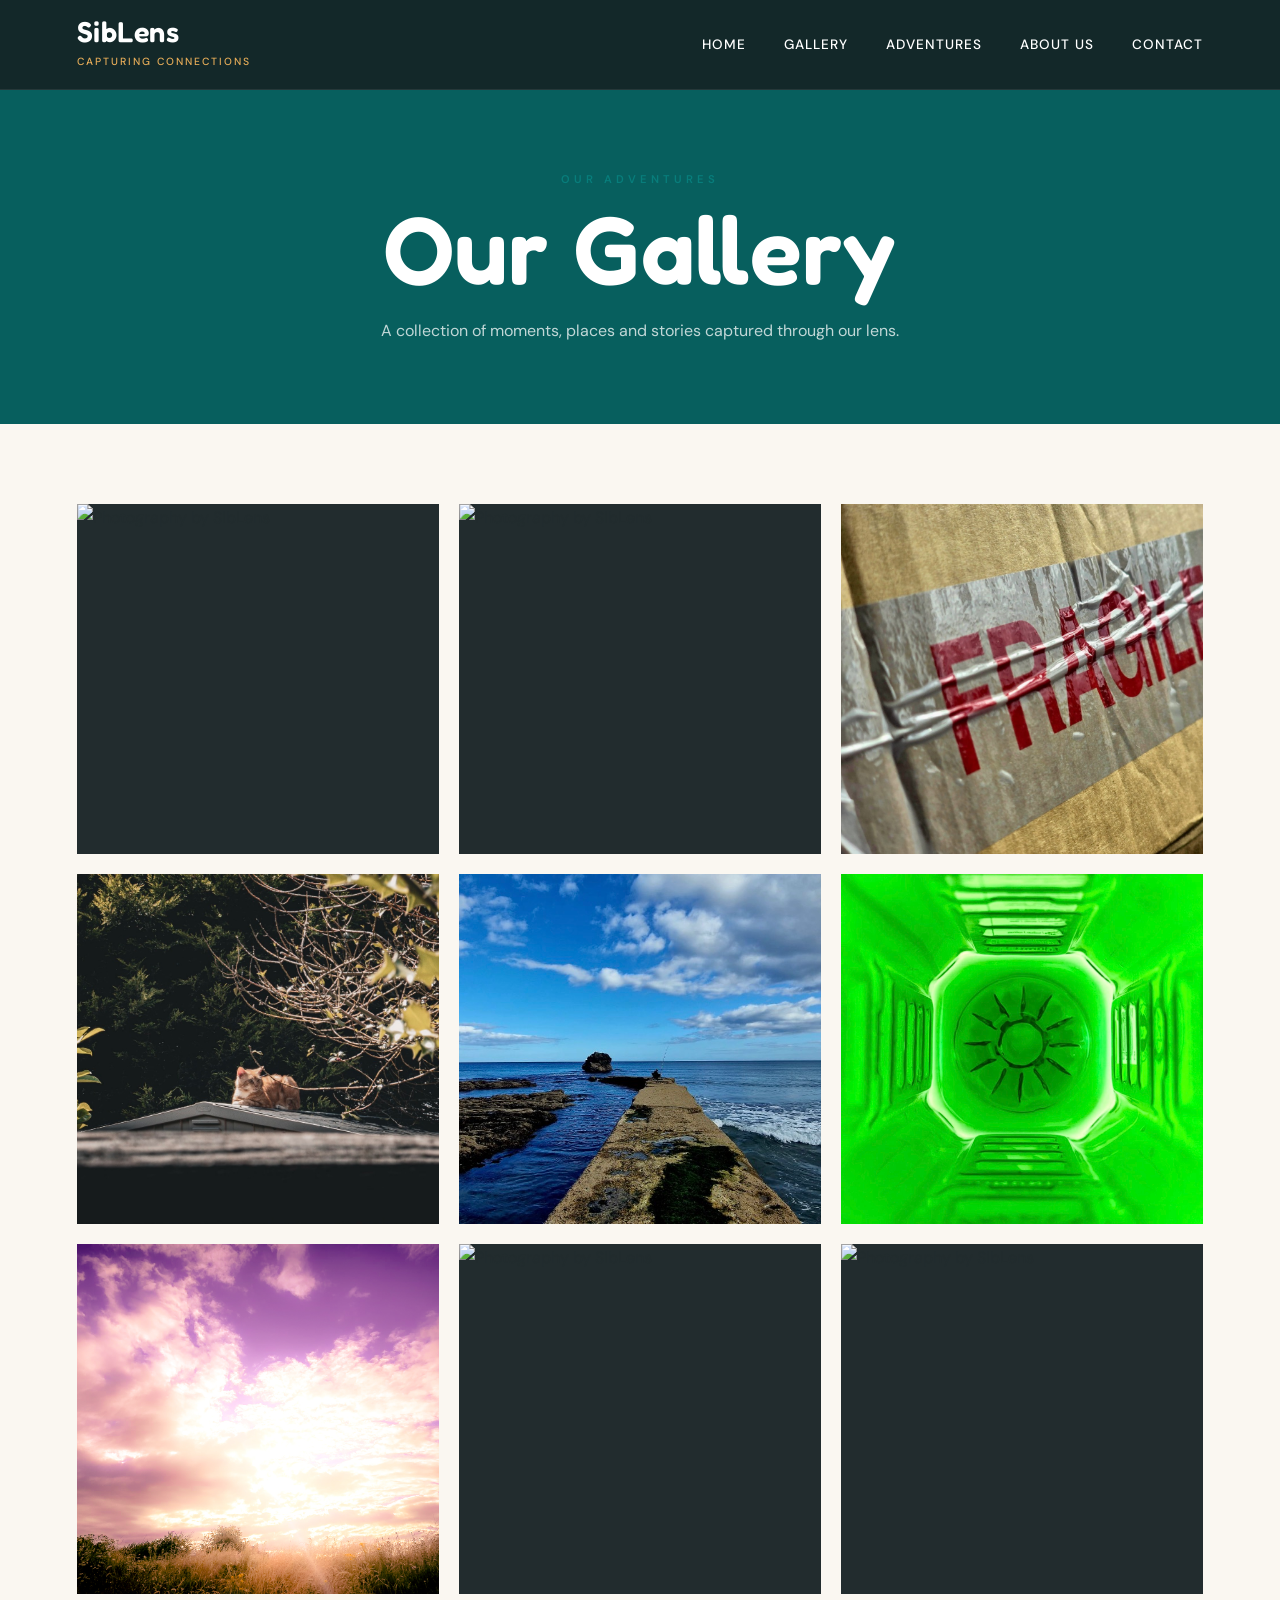
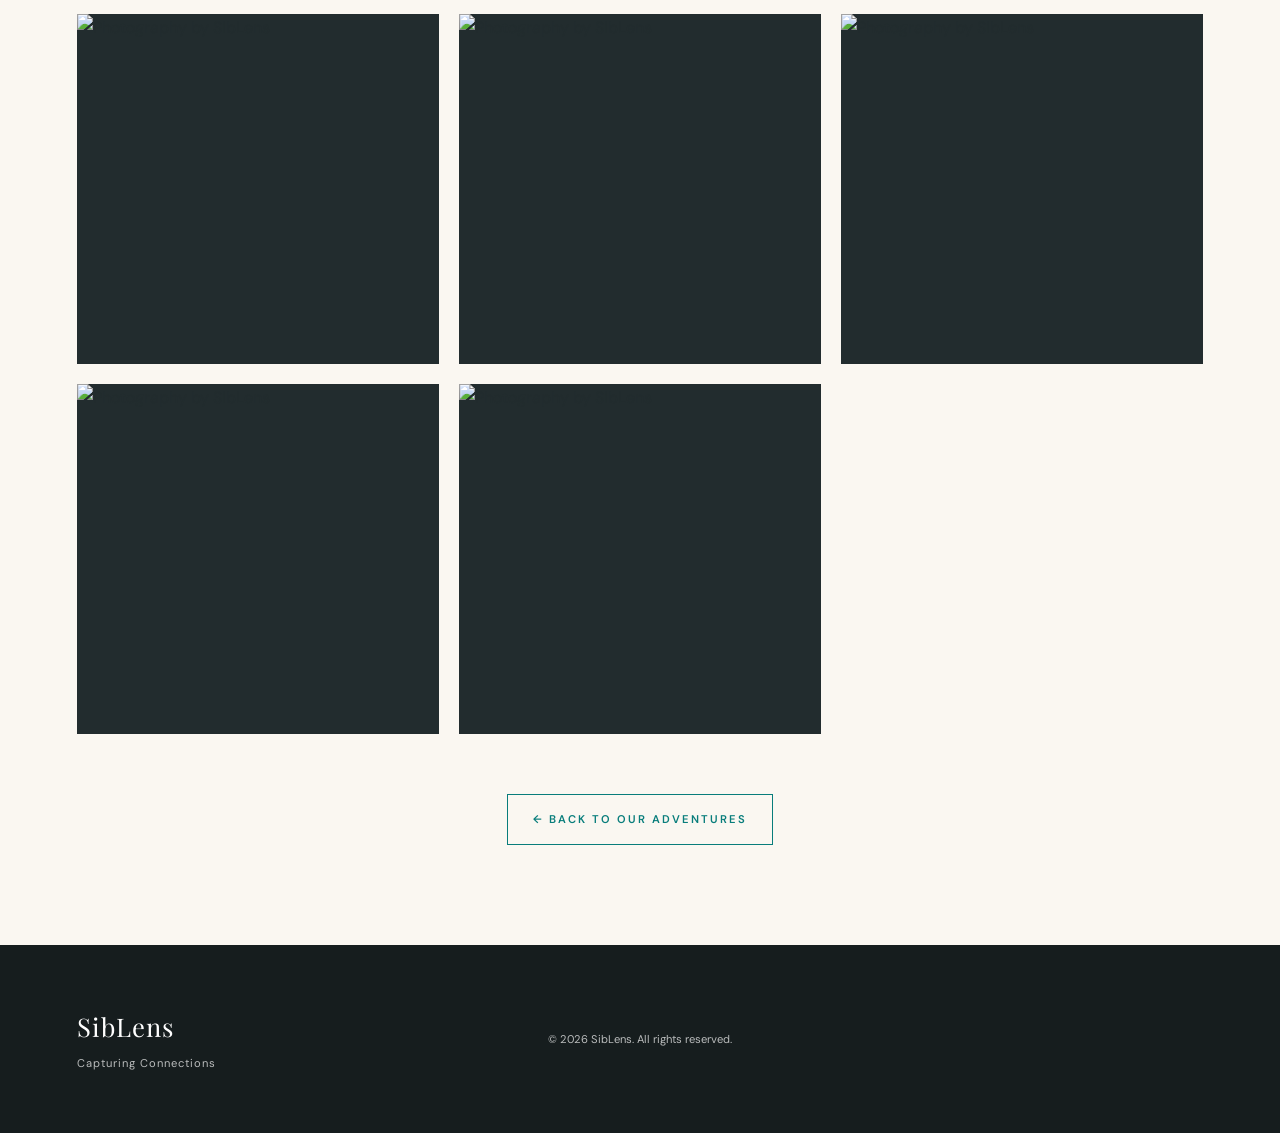
==== gallery.html @ 0e5d55f1 "Create gallery.html" ====
<!DOCTYPE html>
<html lang="en">

<head>

    <meta charset="UTF-8">

    <meta
        name="viewport"
        content="width=device-width, initial-scale=1.0"
    >

    <title>Gallery | SibLens</title>

    <!-- Google Fonts -->
    <link rel="preconnect" href="https://fonts.googleapis.com">
    <link rel="preconnect" href="https://fonts.gstatic.com" crossorigin>

    <link
        href="https://fonts.googleapis.com/css2?family=DM+Sans:wght@300;400;500;600&family=Fredoka:wght@400;500;600;700&family=Playfair+Display:wght@400;500;600&display=swap"
        rel="stylesheet"
    >

    <!-- Main Website CSS -->
    <link rel="stylesheet" href="style.css">

</head>


<body>


    <!-- =========================
         NAVIGATION
    ========================== -->

    <header class="navbar">

        <a href="index.html#home" class="nav-brand">

            <span class="brand-name">
                SibLens
            </span>

            <span class="brand-tagline">
                Capturing Connections
            </span>

        </a>


        <button
            class="menu-toggle"
            id="menuToggle"
            aria-label="Open navigation menu"
        >

            <span></span>
            <span></span>
            <span></span>

        </button>


        <nav class="nav-links" id="navLinks">

            <a href="index.html#home">
                Home
            </a>

            <a href="index.html#gallery">
                Gallery
            </a>

            <a href="index.html#adventures">
                Adventures
            </a>

            <a href="index.html#about">
                About Us
            </a>

            <a href="index.html#contact">
                Contact
            </a>

        </nav>

    </header>



    <!-- =========================
         ALBUM HEADER
    ========================== -->

    <main>

        <section class="album-hero">

            <div class="album-hero-content">

                <p class="section-label">
                    Our Adventures
                </p>

                <h1>
    Our Gallery
</h1>

                <p>
    A collection of moments, places and stories captured through our lens.
</p>

            </div>

        </section>



        <!-- =========================
             PHOTO ALBUM
        ========================== -->

        <section class="album-section">

            <div class="album-grid">

<!-- Photo 1 -->

<div class="album-photo">
    <img
        src="images/gallery-01.jpg"
        alt="Photography by SibLens"
        loading="lazy"
    >
</div>


<!-- Photo 2 -->

<div class="album-photo">
    <img
        src="images/gallery-02.jpg"
        alt="Photography by SibLens"
        loading="lazy"
    >
</div>


<!-- Photo 3 -->

<div class="album-photo">
    <img
        src="images/gallery-03.jpg"
        alt="Photography by SibLens"
        loading="lazy"
    >
</div>


<!-- Photo 4 -->

<div class="album-photo">
    <img
        src="images/gallery-04.jpg"
        alt="Photography by SibLens"
        loading="lazy"
    >
</div>


<!-- Photo 5 -->

<div class="album-photo">
    <img
        src="images/gallery-05.jpg"
        alt="Photography by SibLens"
        loading="lazy"
    >
</div>


<!-- Photo 6 -->

<div class="album-photo">
    <img
        src="images/gallery-06.jpg"
        alt="Photography by SibLens"
        loading="lazy"
    >
</div>


<!-- Photo 7 -->

<div class="album-photo">
    <img
        src="images/gallery-07.jpg"
        alt="Photography by SibLens"
        loading="lazy"
    >
</div>


<!-- Photo 8 -->

<div class="album-photo">
    <img
        src="images/gallery-08.jpg"
        alt="Photography by SibLens"
        loading="lazy"
    >
</div>


<!-- Photo 9 -->

<div class="album-photo">
    <img
        src="images/gallery-09.jpg"
        alt="Photography by SibLens"
        loading="lazy"
    >
</div>


<!-- Photo 10 -->

<div class="album-photo">
    <img
        src="images/gallery-10.jpg"
        alt="Photography by SibLens"
        loading="lazy"
    >
</div>


<!-- Photo 11 -->

<div class="album-photo">
    <img
        src="images/gallery-11.jpg"
        alt="Photography by SibLens"
        loading="lazy"
    >
</div>


<!-- Photo 12 -->

<div class="album-photo">
    <img
        src="images/gallery-12.jpg"
        alt="Photography by SibLens"
        loading="lazy"
    >
</div>


<!-- Photo 13 -->

<div class="album-photo">
    <img
        src="images/gallery-13.jpg"
        alt="Photography by SibLens"
        loading="lazy"
    >
</div>


<!-- Photo 14 -->

<div class="album-photo">
    <img
        src="images/gallery-14.jpg"
        alt="Photography by SibLens"
        loading="lazy"
    >
</div>

            </div>


            <div class="album-back">

                <a href="index.html#adventures">
                    ← Back to Our Adventures
                </a>

            </div>

        </section>

    </main>



    <!-- =========================
         FOOTER
    ========================== -->

    <footer class="footer">

        <div class="footer-brand">

            <span class="footer-logo">
                SibLens
            </span>

            <span>
                Capturing Connections
            </span>

        </div>


        <p class="copyright">

            © <span id="currentYear"></span>
            SibLens. All rights reserved.

        </p>

    </footer>

<!-- =========================
     PHOTO LIGHTBOX
========================== -->

<div class="lightbox" id="lightbox">

    <button
        class="lightbox-close"
        id="lightboxClose"
        aria-label="Close photo viewer"
    >
        &times;
    </button>

    <button
        class="lightbox-arrow lightbox-prev"
        id="lightboxPrev"
        aria-label="Previous photo"
    >
        &#10094;
    </button>

    <img
        src=""
        alt="Kinver Edge photography by SibLens"
        class="lightbox-image"
        id="lightboxImage"
    >

    <button
        class="lightbox-arrow lightbox-next"
        id="lightboxNext"
        aria-label="Next photo"
    >
        &#10095;
    </button>

</div>
    <!-- Website JavaScript -->

    <script src="script.js"></script>


</body>

</html>
---- style.css ----
/* =========================================
   SIBLENS PHOTOGRAPHY
   Main Stylesheet
========================================= */


/* =========================================
   COLOURS & VARIABLES
========================================= */

:root {
    --teal: #087d7b;
    --teal-dark: #075f5e;
    --gold: #dd9227;
    --gold-light: #e7ad59;
    --charcoal: #222c2e;
    --dark: #161d1e;
    --cream: #faf7f1;
    --white: #ffffff;
    --grey: #737b7c;
    --light-grey: #ece9e3;

    --heading-font: "Playfair Display", Georgia, serif;
    --body-font: "DM Sans", Arial, sans-serif;
}


/* =========================================
   RESET
========================================= */

* {
    margin: 0;
    padding: 0;
    box-sizing: border-box;
}

html {
    scroll-behavior: smooth;
}

body {
    font-family: var(--body-font);
    background: var(--cream);
    color: var(--charcoal);
    line-height: 1.7;
    overflow-x: hidden;
}

img {
    max-width: 100%;
    display: block;
}

a {
    color: inherit;
    text-decoration: none;
}

button,
input,
textarea {
    font: inherit;
}


/* =========================================
   NAVIGATION
========================================= */

.navbar {
    position: fixed;
    top: 0;
    left: 0;
    width: 100%;
    height: 90px;

    display: flex;
    align-items: center;
    justify-content: space-between;

    padding: 0 6%;

    background: rgba(22, 29, 30, 0.82);
    backdrop-filter: blur(14px);
    -webkit-backdrop-filter: blur(14px);

    z-index: 1000;

    border-bottom: 1px solid rgba(255, 255, 255, 0.08);
}

.nav-brand {
    display: flex;
    flex-direction: column;
    color: var(--white);
}

.brand-name {
    font-family: "Fredoka", sans-serif;
   font-weight: 600;
    font-size: 1.8rem;
    line-height: 1;
    letter-spacing: 0.5px;
}

.brand-tagline {
    margin-top: 6px;

    color: var(--gold-light);

    font-size: 0.65rem;
    font-weight: 500;

    letter-spacing: 2px;
    text-transform: uppercase;
}

.nav-links {
    display: flex;
    align-items: center;
    gap: 38px;
}

.nav-links a {
    position: relative;

    color: var(--white);

    font-size: 0.85rem;
    font-weight: 500;

    letter-spacing: 1px;
    text-transform: uppercase;

    transition: color 0.3s ease;
}

.nav-links a::after {
    content: "";

    position: absolute;

    left: 0;
    bottom: -8px;

    width: 0;
    height: 2px;

    background: var(--gold);

    transition: width 0.3s ease;
}

.nav-links a:hover {
    color: var(--gold-light);
}

.nav-links a:hover::after {
    width: 100%;
}


/* Mobile menu button */

.menu-toggle {
    display: none;

    width: 35px;

    background: transparent;
    border: none;

    cursor: pointer;
}

.menu-toggle span {
    display: block;

    width: 100%;
    height: 2px;

    margin: 7px 0;

    background: var(--white);

    transition: 0.3s ease;
}


/* =========================================
   HERO
========================================= */

.hero {
    position: relative;
    min-height: 100vh;

    display: flex;
    align-items: center;
    justify-content: center;

    padding: 120px 25px 50px;

    text-align: center;

    background:
        radial-gradient(
            circle at 50% 35%,
            rgba(8, 125, 123, 0.45),
            transparent 45%
        ),
        linear-gradient(
            135deg,
            #087d7b 0%,
            #075f5e 50%,
            #123334 100%
        );

    overflow: hidden;
}

.hero-content {
    position: relative;

    width: 100%;
    max-width: 900px;

    display: flex;
    flex-direction: column;
    align-items: center;

    color: var(--white);

    z-index: 2;

    animation: heroFade 1.2s ease forwards;
}


/* Photography • Adventure • Storytelling */

.hero-small-text {
    margin-bottom: 20px;

    color: var(--gold-light);

    font-size: 0.75rem;
    font-weight: 600;

    letter-spacing: 4px;
    text-transform: uppercase;
}
.hero-small-text a {
    display: inline-block;
    color: var(--gold-light);
    margin: 0 18px;
   
text-decoration: underline;
text-underline-offset: 5px;
   
    transition:
        color 0.3s ease,
        transform 0.3s ease;
}

.hero-small-text a:hover {
    color: var(--white);
    transform: translateY(-2px);
}

.hero-small-text span {
    color: var(--white);
}

/* Man and woman artwork */

.hero-portrait {
    display: block;

    width: min(600px, 70vw);
    height: auto;

    margin: 0 auto -170px;

    object-fit: contain;

    filter: drop-shadow(
        0 15px 25px rgba(0, 0, 0, 0.15)
    );
}


/* SibLens */

.hero h1 {
    position: relative;

    margin: 0;

    font-family: "Fredoka", sans-serif;

    font-size: clamp(7rem, 13vw, 11rem);
    font-weight: 600;

    line-height: 1;

    letter-spacing: -3px;

    color: var(--white);

    z-index: 3;
}


/* Gold line */

.hero-divider {
    width: 75px;
    height: 2px;

    margin: 25px auto;

    background: var(--gold);
}


/* Explore Our Journey button */

.hero-button {
    display: inline-flex;
    align-items: center;
    justify-content: center;

    min-width: 280px;

    padding: 15px 30px;

    background: transparent;

    border: 1px solid var(--gold);

    color: var(--gold-light);

    font-size: 0.7rem;
    font-weight: 600;

    letter-spacing: 3px;
    text-transform: uppercase;

    transition:
        background 0.3s ease,
        color 0.3s ease,
        transform 0.3s ease;
}

.hero-button:hover {
    background: var(--gold);

    color: var(--dark);

    transform: translateY(-3px);
}


/* Down arrow */

.hero-scroll-arrow {
    display: block;

    margin-top: 25px;

    color: var(--gold-light);

    font-size: 1.8rem;

    animation: bounce 2s infinite;
}


/* =========================================
   SHARED SECTION STYLES
========================================= */

.section-heading {
    max-width: 700px;

    margin: 0 auto 60px;

    text-align: center;
}

.section-label {
    margin-bottom: 12px;

    color: var(--teal);

    font-size: 0.7rem;
    font-weight: 600;

    letter-spacing: 4px;
    text-transform: uppercase;
}

.section-heading h2,
.about-title h2,
.social-content h2,
.contact-intro h2 {
    font-family: var(--heading-font);

    font-size: clamp(2.8rem, 6vw, 5rem);
    font-weight: 500;

    line-height: 1.1;
}

.section-intro {
    max-width: 580px;

    margin: 25px auto 0;

    color: var(--grey);

    font-size: 1rem;
}


/* =========================================
   GALLERY
========================================= */

.gallery-section {
    padding: 120px 6%;

    background: var(--cream);
}

.gallery-grid {
    max-width: 1400px;
    margin: 0 auto;

    display: grid;
    grid-template-columns: repeat(3, 1fr);
    grid-template-rows: repeat(3, 280px);

    gap: 20px;
}

.gallery-item {
    width: 100%;
    height: 100%;

    margin: 0;

    overflow: hidden;
}
.gallery-item img {
    width: 100%;
    height: 100%;

    display: block;

    object-fit: cover;

    cursor: pointer;

    transition: transform 0.5s ease;
}
.gallery-item:hover img {
    transform: scale(1.03);
}
/* Custom featured gallery layout */

.gallery-item:nth-child(1) {
    grid-column: 1;
    grid-row: 1;
}

.gallery-item:nth-child(2) {
    grid-column: 2;
    grid-row: 1;
}

.gallery-item:nth-child(3) {
    grid-column: 1;
    grid-row: 2;
}

.gallery-item:nth-child(4) {
    grid-column: 2;
    grid-row: 2;
}

.gallery-item:nth-child(5) {
    grid-column: 1 / 3;
    grid-row: 3;
}

.gallery-item:nth-child(6) {
    grid-column: 3;
    grid-row: 1 / 3;
}
/* View Full Gallery block */

.gallery-view-more {
    grid-column: 3;
    grid-row: 3;
width: 100%;
height: 100%;
   box-sizing: border-box;
    display: flex;
    flex-direction: column;
    align-items: center;
    justify-content: center;

    padding: 30px;

    background: var(--teal-dark);

    color: var(--white);

    text-align: center;

    transition:
        background 0.3s ease,
        transform 0.3s ease;
}

.gallery-view-more > span:first-child {
    margin-bottom: 10px;

    color: var(--gold-light);

    font-size: 0.65rem;
    font-weight: 600;

    letter-spacing: 3px;
    text-transform: uppercase;
}

.gallery-view-more strong {
    font-family: "Fredoka", sans-serif;

    font-size: 1.8rem;
    font-weight: 500;
}

.gallery-view-more .gallery-arrow {
    margin-top: 15px;

    color: var(--gold-light);

    font-size: 1.5rem;
}

.gallery-view-more:hover {
    transform: translateY(-5px);
}
.gallery-item-large {
    grid-row: span 2;
}

.gallery-item-wide {
    grid-column: span 2;
}

.photo-placeholder {
    width: 100%;
    height: 100%;

    display: flex;
    align-items: center;
    justify-content: center;

    background:
        linear-gradient(
            135deg,
            var(--teal-dark),
            var(--charcoal)
        );

    color: rgba(255, 255, 255, 0.65);

    font-size: 0.7rem;
    font-weight: 500;

    letter-spacing: 3px;
    text-transform: uppercase;

    transition:
        transform 0.7s ease,
        filter 0.7s ease;
}

.gallery-item:nth-child(even) .photo-placeholder {
    background:
        linear-gradient(
            135deg,
            var(--charcoal),
            #4b3926
        );
}

.gallery-item:hover .photo-placeholder {
    transform: scale(1.04);
    filter: brightness(1.1);
}
/* =========================================
   ADVENTURES
========================================= */

.adventures-section {
    padding: 120px 6%;
    background: var(--teal-dark);
    color: var(--white);
}

.adventures-section .section-label {
    color: var(--gold-light);
}

.adventures-section .section-heading h2 {
    color: var(--white);
}

.adventures-section .section-intro {
    color: rgba(255, 255, 255, 0.7);
}


/* Adventure album grid */

.adventures-grid {
    max-width: 1400px;
    margin: 0 auto;

    display: grid;
    grid-template-columns: repeat(3, 1fr);

    gap: 25px;
}


/* Individual album */

.adventure-card {
    display: block;

    background: var(--dark);

    overflow: hidden;

    transition:
        transform 0.4s ease,
        box-shadow 0.4s ease;
}

.adventure-card:hover {
    transform: translateY(-8px);

    box-shadow:
        0 20px 40px
        rgba(0, 0, 0, 0.25);
}


/* Album cover image */

.adventure-image {
    width: 100%;
    height: 350px;

    display: flex;
    align-items: center;
    justify-content: center;

    background:
        linear-gradient(
            135deg,
            var(--teal),
            var(--teal-dark)
        );

    color: rgba(255, 255, 255, 0.6);

    font-size: 0.7rem;
    font-weight: 500;

    letter-spacing: 3px;
    text-transform: uppercase;
}
.adventure-image img {
    width: 100%;
    height: 100%;

    object-fit: cover;

    display: block;

    transition: transform 0.6s ease;
}

.adventure-card:hover .adventure-image img {
    transform: scale(1.05);
}

/* Album information */

.adventure-info {
    padding: 25px;
    text-align: center;
}

.adventure-info h3 {
    margin-bottom: 8px;

    font-family: "Fredoka", sans-serif;

    font-size: 3rem;
    font-weight: 500;

    color: var(--white);
}

.adventure-info p {
    color: var(--gold-light);

    font-size: 0.7rem;
    font-weight: 600;

    letter-spacing: 2px;
    text-transform: uppercase;
}

/* =========================================
   ABOUT US
========================================= */

.about-section {
    padding: 140px 8%;

    background: var(--charcoal);

    color: var(--white);
}

.about-container {
    max-width: 1200px;

    margin: 0 auto;

    display: grid;

    grid-template-columns: 1fr 1.3fr;

    gap: 100px;

    align-items: start;
}

.about-title .section-label {
    color: var(--gold-light);
}

.about-text {
    padding-top: 15px;
}

.about-text p {
    margin-bottom: 25px;

    color: rgba(255, 255, 255, 0.78);

    font-size: 1.1rem;
    font-weight: 300;

    line-height: 1.9;
}

.about-text p:first-child {
    color: var(--white);

    font-family: var(--heading-font);

    font-size: 1.6rem;

    line-height: 1.6;
}


/* =========================================
   SOCIAL SECTION
========================================= */

.social-section {
    padding: 130px 25px;

    background: var(--teal);

    color: var(--white);

    text-align: center;
}

.social-content {
    max-width: 750px;

    margin: 0 auto;
}

.social-content .section-label {
    color: var(--gold-light);
}

.social-content > p:not(.section-label) {
    max-width: 550px;

    margin: 25px auto 0;

    color: rgba(255, 255, 255, 0.78);
}

.social-buttons {
    margin-top: 50px;

    display: flex;
    justify-content: center;

    gap: 15px;
}

.social-button {
    min-width: 180px;

    display: flex;
    align-items: center;
    justify-content: space-between;

    padding: 17px 22px;

    border: 1px solid rgba(255, 255, 255, 0.5);

    color: var(--white);

    font-size: 0.75rem;
    font-weight: 600;

    letter-spacing: 2px;
    text-transform: uppercase;

    transition:
        background 0.3s ease,
        border 0.3s ease,
        color 0.3s ease,
        transform 0.3s ease;
}

.social-button:hover {
    background: var(--gold);

    border-color: var(--gold);

    color: var(--dark);

    transform: translateY(-4px);
}


/* =========================================
   CONTACT
========================================= */

.contact-section {
    padding: 140px 8%;

    background: var(--cream);
}

.contact-container {
    max-width: 1150px;

    margin: 0 auto;

    display: grid;

    grid-template-columns: 0.9fr 1.1fr;

    gap: 100px;
}

.contact-intro p:not(.section-label) {
    max-width: 400px;

    margin-top: 25px;

    color: var(--grey);
}

.contact-form {
    width: 100%;
}

.form-group {
    margin-bottom: 28px;
}

.form-group label {
    display: block;

    margin-bottom: 10px;

    color: var(--charcoal);

    font-size: 0.7rem;
    font-weight: 600;

    letter-spacing: 2px;
    text-transform: uppercase;
}

.form-group input,
.form-group textarea {
    width: 100%;

    padding: 15px 0;

    background: transparent;

    border: none;
    border-bottom: 1px solid #b8b4ad;

    border-radius: 0;

    color: var(--charcoal);

    outline: none;

    transition: border-color 0.3s ease;
}

.form-group textarea {
    resize: vertical;
}

.form-group input:focus,
.form-group textarea:focus {
    border-color: var(--teal);
}

.form-group input::placeholder,
.form-group textarea::placeholder {
    color: #9d9992;
}

.submit-button {
    margin-top: 15px;

    display: inline-flex;
    align-items: center;

    gap: 35px;

    padding: 17px 25px;

    background: var(--charcoal);

    border: none;

    color: var(--white);

    cursor: pointer;

    font-size: 0.7rem;
    font-weight: 600;

    letter-spacing: 2px;
    text-transform: uppercase;

    transition:
        background 0.3s ease,
        transform 0.3s ease;
}

.submit-button:hover {
    background: var(--teal);

    transform: translateY(-3px);
}

.form-message {
    margin-top: 20px;

    color: var(--teal);

    font-size: 0.9rem;
}


/* =========================================
   FOOTER
========================================= */

.footer {
    padding: 60px 6%;

    display: grid;

    grid-template-columns: 1fr auto 1fr;

    align-items: center;

    gap: 30px;

    background: var(--dark);

    color: rgba(255, 255, 255, 0.7);
}

.footer-brand {
    display: flex;
    flex-direction: column;

    font-size: 0.7rem;

    letter-spacing: 1px;
}

.footer-logo {
    margin-bottom: 5px;

    font-family: var(--heading-font);

    color: var(--white);

    font-size: 1.6rem;
}

.footer-social {
    display: flex;

    gap: 25px;
}

.footer-social a {
    font-size: 0.7rem;

    letter-spacing: 1.5px;
    text-transform: uppercase;

    transition: color 0.3s ease;
}

.footer-social a:hover {
    color: var(--gold-light);
}

.copyright {
    text-align: right;

    font-size: 0.7rem;
}


/* =========================================
   ANIMATIONS
========================================= */

@keyframes heroFade {

    from {
        opacity: 0;
        transform: translateY(25px);
    }

    to {
        opacity: 1;
        transform: translateY(0);
    }

}

@keyframes bounce {

    0%,
    20%,
    50%,
    80%,
    100% {
        transform: translateY(0);
    }

    40% {
        transform: translateY(7px);
    }

    60% {
        transform: translateY(4px);
    }

}


/* =========================================
   TABLET
========================================= */

@media (max-width: 900px) {

    .navbar {
        height: 80px;

        padding: 0 5%;
    }


    /* Mobile Navigation */

    .menu-toggle {
        display: block;

        z-index: 1001;
    }

    .nav-links {
        position: fixed;

        top: 0;
        right: -100%;

        width: min(320px, 85%);
        height: 100vh;

        padding: 130px 45px;

        display: flex;
        flex-direction: column;
        align-items: flex-start;

        gap: 30px;

        background: var(--dark);

        transition: right 0.4s ease;
    }

    .nav-links.active {
        right: 0;
    }

    .nav-links a {
        font-family: var(--heading-font);

        font-size: 1.8rem;

        letter-spacing: 0;
        text-transform: none;
    }


    /* Gallery */

    .gallery-grid {
        grid-template-columns: repeat(2, 1fr);

        grid-auto-rows: 260px;
    }


    /* About */

    .about-container {
        grid-template-columns: 1fr;

        gap: 50px;
    }


    /* Contact */

    .contact-container {
        grid-template-columns: 1fr;

        gap: 60px;
    }


    /* Footer */

    .footer {
        grid-template-columns: 1fr;

        text-align: center;
    }

    .footer-brand {
        align-items: center;
    }

    .footer-social {
        justify-content: center;
    }

    .copyright {
        text-align: center;
    }

}


/* =========================================
   MOBILE
========================================= */

@media (max-width: 600px) {

    .navbar {
        padding: 0 20px;
    }

    .brand-name {
        font-size: 1.5rem;
    }

    .brand-tagline {
        font-size: 0.55rem;

        letter-spacing: 1.5px;
    }
.hero-small-text {
    white-space: nowrap;
}

.hero-small-text a {
    margin: 0 4px;
    font-size: 0.58rem;
}

.hero-small-text span {
    margin: 0 2px;
}
/* Adventures - Mobile */

.adventures-grid {
    grid-template-columns: 1fr;
    gap: 25px;
}

.adventure-image {
    height: 300px;
}

.adventure-card {
    width: 100%;
}
    /* Hero */

    .hero {
    padding-left: 20px;
    padding-right: 20px;
    padding-top: 5px;
}
.hero-portrait {
    margin-bottom: -80px;
}
    .hero h1 {
        letter-spacing: -1px;
    }

    .hero-small-text {
        font-size: 0.65rem;

        letter-spacing: 2px;
    }


    /* Gallery */

    .gallery-section {
        padding: 90px 20px;
    }

    .gallery-grid {
        grid-template-columns: 1fr;

        grid-auto-rows: 350px;
    }

    .gallery-item-large,
    .gallery-item-wide {
        grid-row: span 1;
        grid-column: span 1;
    }


    /* About */

    .about-section {
        padding: 100px 25px;
    }

    .about-text p:first-child {
        font-size: 1.35rem;
    }


    /* Social */

    .social-section {
        padding: 100px 20px;
    }

    .social-buttons {
        flex-direction: column;
    }

    .social-button {
        width: 100%;
    }


    /* Contact */

    .contact-section {
        padding: 100px 25px;
    }


    /* Footer */

    .footer {
        padding: 50px 25px;
    }

}
/* =========================================
   HERO LINKS - DESKTOP ONLY
========================================= */

@media (min-width: 601px) {

    .hero-small-text a {
        font-size: 0.9rem;
        margin: 0 28px;
    }

}
/* =========================================
   ADVENTURE ALBUM PAGES
========================================= */

/* Album header */

.album-hero {
    padding: 170px 25px 80px;

    background: var(--teal-dark);

    color: var(--white);

    text-align: center;
}

.album-hero-content {
    max-width: 800px;
    margin: 0 auto;
}

.album-hero h1 {
    margin-bottom: 20px;

    font-family: "Fredoka", sans-serif;
    font-size: clamp(3.5rem, 8vw, 6rem);
    font-weight: 600;

    line-height: 1;
}

.album-hero-content > p:last-child {
    max-width: 600px;
    margin: 0 auto;

    color: rgba(255, 255, 255, 0.75);

    font-size: 1rem;
}


/* Album photo area */

.album-section {
    padding: 80px 6% 100px;

    background: var(--cream);
}

.album-grid {
    max-width: 1400px;
    margin: 0 auto;

    display: grid;
    grid-template-columns: repeat(3, 1fr);

    gap: 20px;
}


/* Individual photos */

.album-photo {
    height: 350px;

    overflow: hidden;

    background: var(--charcoal);
}
.album-photo img {
    width: 100%;
    height: 100%;

    display: block;

    object-fit: cover;

    cursor: pointer;

    transition: transform 0.5s ease;
}

.album-photo:hover img {
    transform: scale(1.03);
}
.album-placeholder {
    width: 100%;
    height: 100%;

    display: flex;
    align-items: center;
    justify-content: center;

    background:
        linear-gradient(
            135deg,
            var(--teal),
            var(--charcoal)
        );

    color: rgba(255, 255, 255, 0.6);

    font-size: 0.7rem;
    font-weight: 500;

    letter-spacing: 3px;
    text-transform: uppercase;
}


/* Back to Adventures button */

.album-back {
    max-width: 1400px;

    margin: 60px auto 0;

    text-align: center;
}

.album-back a {
    display: inline-block;

    padding: 15px 25px;

    border: 1px solid var(--teal);

    color: var(--teal);

    font-size: 0.7rem;
    font-weight: 600;

    letter-spacing: 2px;
    text-transform: uppercase;

    transition:
        background 0.3s ease,
        color 0.3s ease;
}

.album-back a:hover {
    background: var(--teal);

    color: var(--white);
}


/* Album pages - tablet */

@media (max-width: 900px) {

    .album-grid {
        grid-template-columns: repeat(2, 1fr);
    }

}


/* Album pages - mobile */

@media (max-width: 600px) {

    .album-hero {
        padding: 130px 20px 60px;
    }

    .album-grid {
        grid-template-columns: 1fr;
    }

    .album-photo {
        height: 350px;
    }

}
/* =========================================
   PHOTO LIGHTBOX
========================================= */

.lightbox {
    position: fixed;
    inset: 0;

    width: 100%;
    height: 100%;

    display: none;
    align-items: center;
    justify-content: center;

    padding: 40px 80px;

    background: rgba(0, 0, 0, 0.75);
    backdrop-filter: blur(8px);
    -webkit-backdrop-filter: blur(8px);

    z-index: 9999;
}


/* Shows the lightbox when a photo is opened */

.lightbox.active {
    display: flex;
}


/* Large photo */

.lightbox-image {
    display: block;

    max-width: 90%;
    max-height: 90vh;

    width: auto;
    height: auto;

    object-fit: contain;

    box-shadow: 0 20px 60px rgba(0, 0, 0, 0.4);
}
/* Full Gallery option at the end of homepage slideshow */

.lightbox-full-gallery {
    display: none;

    padding: 25px 40px;

    background: var(--teal-dark);
    border: 1px solid var(--gold-light);

    color: var(--gold-light);

    font-family: "Fredoka", sans-serif;
    font-size: 1.5rem;
    font-weight: 500;

    text-align: center;

    cursor: pointer;

    transition:
        transform 0.3s ease,
        background 0.3s ease;
}

.lightbox-full-gallery:hover {
    transform: scale(1.05);
}

/* Close X button */

.lightbox-close {
    position: absolute;

    top: 25px;
    right: 30px;

    background: transparent;
    border: none;

    color: white;

    font-size: 3rem;
    font-weight: 300;

    cursor: pointer;

    z-index: 10001;
}


/* Previous and next arrows */

.lightbox-arrow {
    position: absolute;
    top: 50%;

    transform: translateY(-50%);

    width: 55px;
    height: 55px;

    display: flex;
    align-items: center;
    justify-content: center;

    background: rgba(0, 0, 0, 0.35);

    border: 1px solid rgba(255, 255, 255, 0.5);
    border-radius: 50%;

    color: white;

    font-size: 1.8rem;

    cursor: pointer;

    transition:
        background 0.3s ease,
        transform 0.3s ease;
}

.lightbox-arrow:hover {
    background: rgba(0, 0, 0, 0.7);
}

.lightbox-prev {
    left: 25px;
}

.lightbox-next {
    right: 25px;
}


/* Lightbox on mobile */

@media (max-width: 600px) {

    .lightbox {
        padding: 20px;
    }

    .lightbox-image {
        max-width: 100%;
        max-height: 85vh;
    }

    .lightbox-close {
        top: 15px;
        right: 20px;

        font-size: 2.5rem;
    }

    .lightbox-arrow {
        width: 45px;
        height: 45px;

        font-size: 1.4rem;
    }

    .lightbox-prev {
        left: 10px;
    }

    .lightbox-next {
        right: 10px;
    }

}
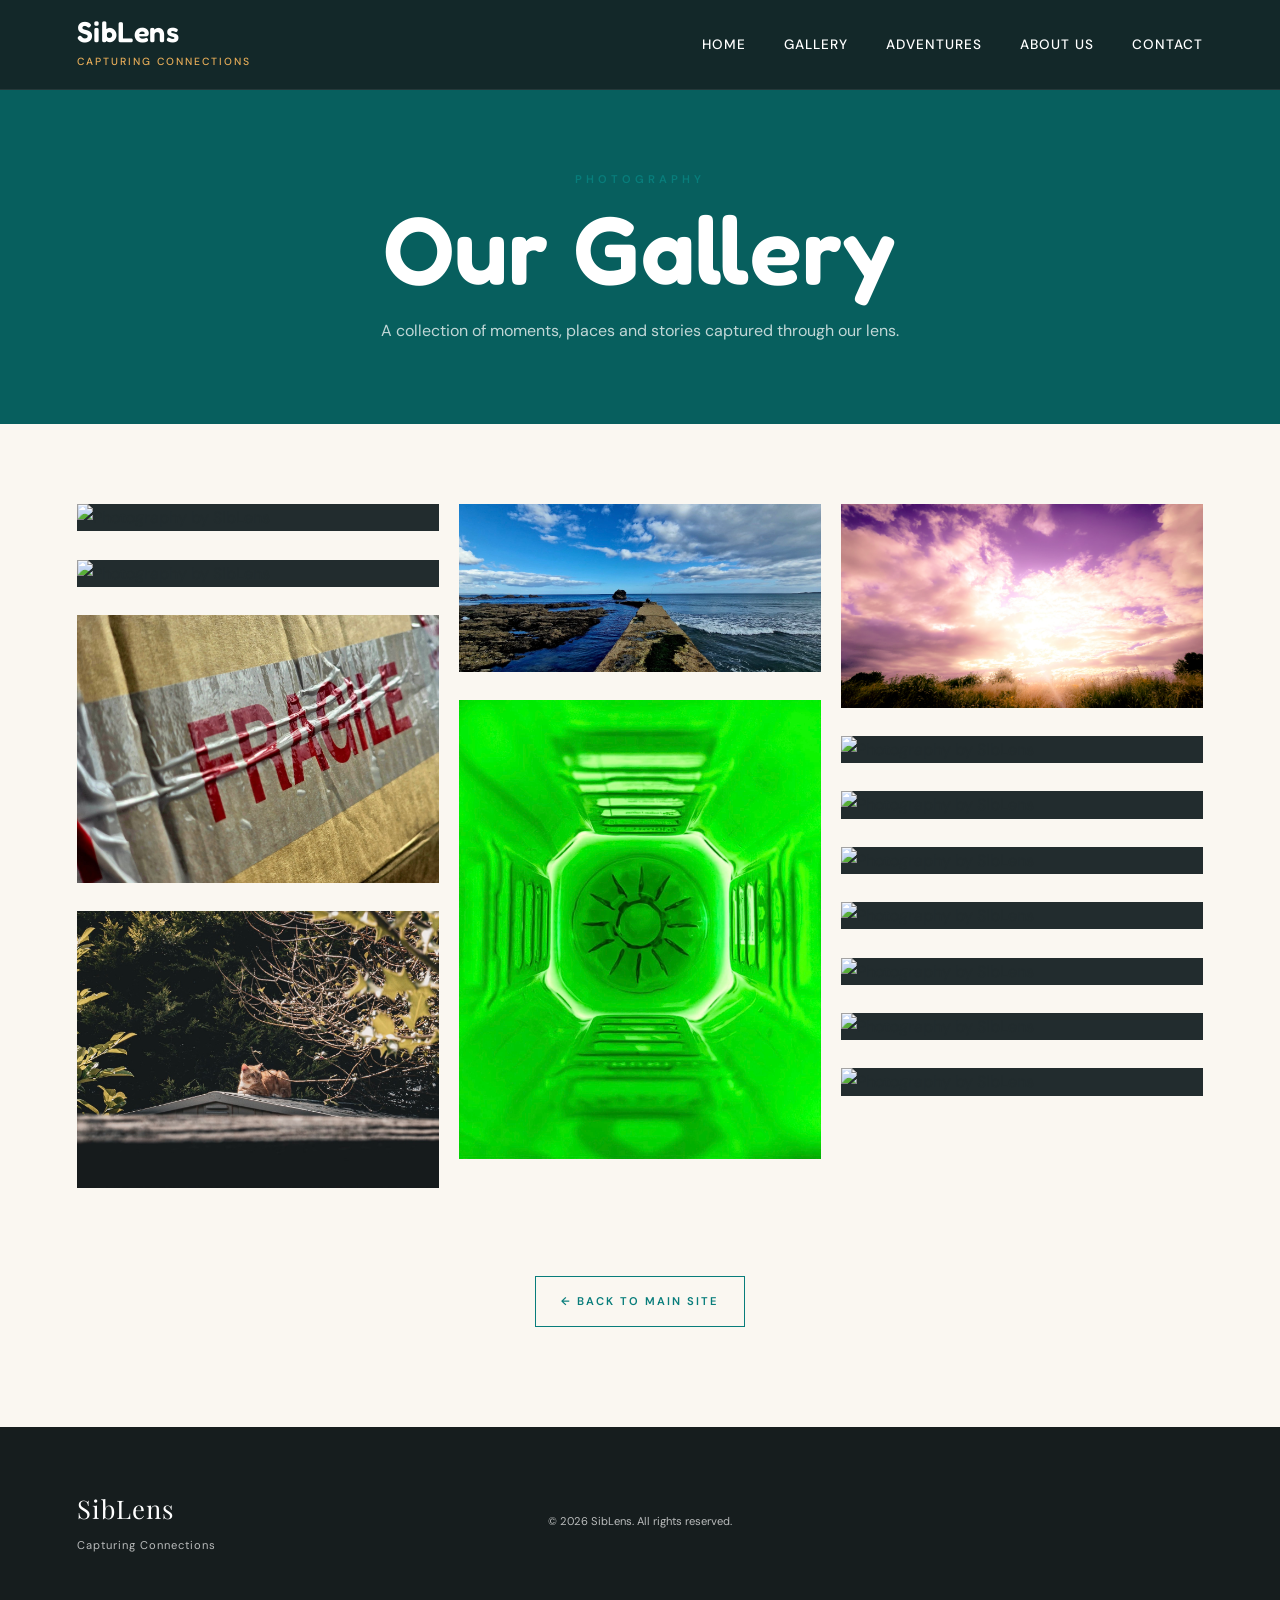
==== commit fbebfb28: "Update gallery.html" ====
--- a/gallery.html
+++ b/gallery.html
@@ -101,7 +101,7 @@
             <div class="album-hero-content">
 
                 <p class="section-label">
-                    Our Adventures
+                    Photography
                 </p>
 
                 <h1>
@@ -122,7 +122,7 @@
              PHOTO ALBUM
         ========================== -->
 
-        <section class="album-section">
+        <section class="album-section full-gallery-section">
 
             <div class="album-grid">
 
@@ -284,11 +284,11 @@
 
             <div class="album-back">
 
-                <a href="index.html#adventures">
-                    ← Back to Our Adventures
-                </a>
-
-            </div>
+    <a href="index.html#gallery">
+        ← Back to Main Site
+    </a>
+
+</div>
 
         </section>
 
--- a/style.css
+++ b/style.css
@@ -1697,3 +1697,35 @@
     }
 
 }
+/* =========================================
+   FULL GALLERY PAGE
+========================================= */
+
+.full-gallery-section .album-grid {
+    columns: 3;
+    column-gap: 20px;
+
+    display: block;
+}
+
+.full-gallery-section .album-photo {
+    width: 100%;
+    height: auto;
+
+    margin-bottom: 20px;
+
+    display: inline-block;
+
+    overflow: hidden;
+
+    break-inside: avoid;
+}
+
+.full-gallery-section .album-photo img {
+    width: 100%;
+    height: auto;
+
+    display: block;
+
+    object-fit: contain;
+}
